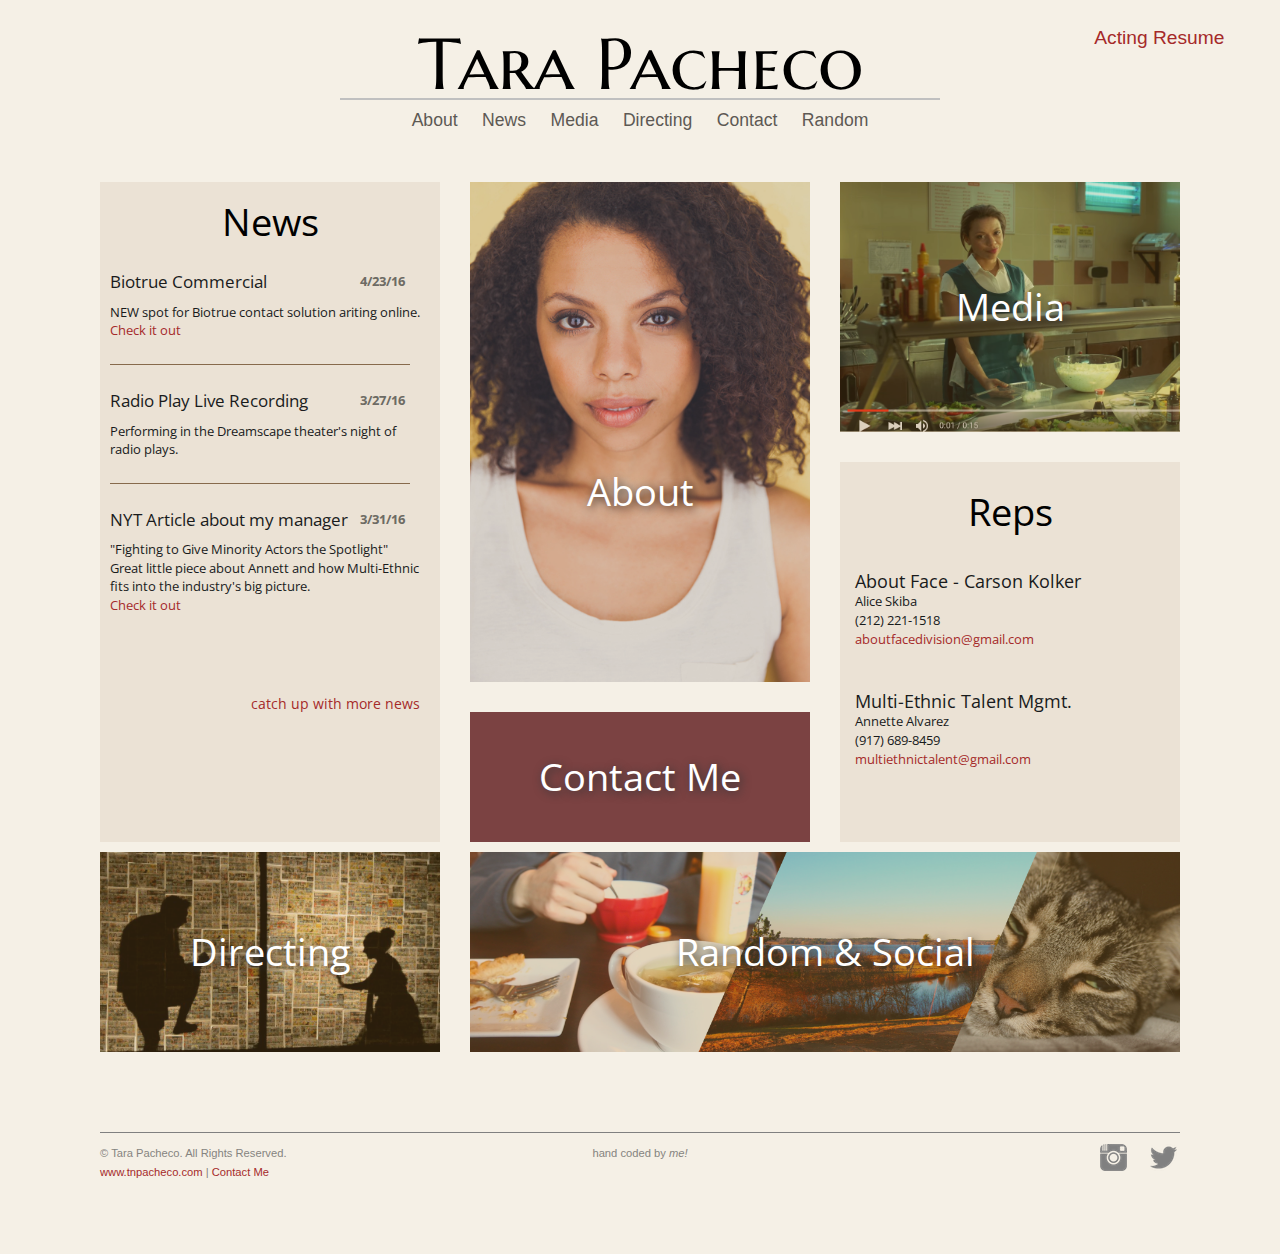
==== index.html @ 39d1afc8 "some style changes" ====
<!doctype html>
<html class="no-js" lang="">
    <head>
        <meta charset="utf-8">
        <meta http-equiv="x-ua-compatible" content="ie=edge">
        <title>Tara Pacheco</title>
        <meta name="description" content="Tara Pacheco's Personal Site">
        <meta name="viewport" content="width=1024">

        <!-- jquery -->
        <script src="/scripts/jquery-2.2.0.min.js"></script>


        <!-- LIGHTBOX -->
        <link href="/scripts/lightbox/css/lightbox.css" rel="stylesheet"  type='text/css'>

        <!-- GOOGLE FONTS-->
        <link href='https://fonts.googleapis.com/css?family=Marcellus+SC' rel='stylesheet' type='text/css'>

        <link href='https://fonts.googleapis.com/css?family=Open+Sans:400,600' rel='stylesheet' type='text/css'>

        <link href='https://fonts.googleapis.com/css?family=Work+Sans:400,700,600' rel='stylesheet' type='text/css'>

       
        <!-- PUNCH STYLESHEET -->
        <link rel="stylesheet" href="/styles/all.css">
    </head>

    <body class="tara-splash">
        <header class="tara-header">
            <div class="tara-header-nav-wrapper">
                <h1 class="tara-header-title"><a href="/">Tara Pacheco</a></h1>
                <ul class="nav">
                  <li><a href="/about" class="">About</a></li>
                  <li><a href="/news/" class="">News</a></li>
                  <li><a href="/media/" class="">Media</a></li>
                  <li><a href="/directing/" class="">Directing</a></li>
                  <li><a href="/contact/" class="">Contact</a></li>
                  <li><a href="/random/" class="">Random</a></li>
                 
                </ul>
            </div>
            <blockquote class="tara-header-quote"><a class="tara-resume" href="/resume">Acting Resume</a> </blockquote> 
        </header>        <section class="tara-body"> 
    
               <div class="homepage-column column-one"> 
                    <!--News-->
                    <div class="teaser news-teaser teaser-link">
                        <a href="/news">
                            <h2 class="teaser-title news-teaser-title black-teaser-title">News</h2>
                        </a>
                        <ul class="news-teaser-list">
                            <div class="news-teaserItem-shape">
                                    <li class="news-teaser-item">
                                    	<div class="news-teaser-item-title">Biotrue Commercial</div> 
                                    	<div class="news-teaser-detail news-teaser-date ">4/23/16</div>
                                    	<div class="news-teaser-detail">NEW spot for Biotrue contact solution ariting online. <a href='/media'>Check it out</a> </div>
                                    </li>
                            </div>    
                            <div class="news-teaser-divider"></div>
                            <div class="news-teaserItem-shape">
                                    <li class="news-teaser-item">
                                    	<div class="news-teaser-item-title">Radio Play Live Recording</div> 
                                    	<div class="news-teaser-detail news-teaser-date ">3/27/16</div>
                                    	<div class="news-teaser-detail">Performing in the Dreamscape theater's night of radio plays.</div>
                                    </li>
                            </div>    
                            <div class="news-teaser-divider"></div>
                            <div class="news-teaserItem-shape">
                                    <li class="news-teaser-item">
                                    	<div class="news-teaser-item-title">NYT Article about my manager</div> 
                                    	<div class="news-teaser-detail news-teaser-date ">3/31/16</div>
                                    	<div class="news-teaser-detail"><em>"Fighting to Give Minority Actors the Spotlight"</em><br>Great little piece about Annett and how Multi-Ethnic fits into the industry's big picture.<br><a href='http://www.nytimes.com/2016/03/14/nyregion/fighting-to-give-minority-actors-the-spotlight.html'>Check it out</a></div>
                                    </li>
                            </div>    
                        </ul>
                        <div class="news-teaser-link-to-more"><a href="/news">catch up with more news</a></div>
                    </div>
                </div>    

                <div class="homepage-column column-two">
                    <!--About Section-->
                    <a href="/about">
                        <div class="teaser about-teaser teaser-link">
                            <div class="teaser-frost about-frost"></div>
                            <h2 class="teaser-title about-teaser-title">About</h2>
                        </div>
                    </a>

                    <!--Contact Me-->
                    <a href="/contact">
                        <div class="teaser contact-teaser teaser-link">
                            <h2 class="contact-teaser-title teaser-title">Contact Me</h2>
                        </div>
                    </a>
                </div>

                <div class="homepage-column column-three">
                    <!--Media Section-->
                    <a href="/media"> 
                        <div class="teaser media-teaser teaser-link">
                            <div class="teaser-frost media-frost"></div>
                            <h2 class="teaser-title">Media</h2>
                        </div>
                    </a>

                    <!--Reps Section-->
                    <div class="teaser reps-teaser">
                        <h2 class="teaser-title black-teaser-title reps-teaser-title">Reps</h2>
                        <div class="homepage-rep first-rep">
                            <div class="homepage-subheading">About Face - Carson Kolker</div>
                            <div class="agent-detail">Alice Skiba</div>
                            <div class="agent-detail">(212) 221-1518 </div>
                            <div class="agent-detail">
                            <a href="mailto:aboutfacedivision@gmail.com">aboutfacedivision@gmail.com</a></div> 
                        </div>
                        <div class="reps-teaser-divider"></div>
                        <div class="homepage-rep second-rep">
                
                            <div class="homepage-subheading">Multi-Ethnic Talent Mgmt.</div>
                            <div class="agent-detail">Annette Alvarez </div>
                            <div class="agent-detail">(917) 689-8459 </div>
                            <div class="agent-detail"><a href="mailto:aboutfacedivision@gmail.com">multiethnictalent@gmail.com</a></div>
                        </div>    
                     </div>

                </div>     
                <div class="homepage-bar">
                    <!--Directing-->
                    <a href="/directing">
                        <div class="teaser directing-teaser teaser-link">
                        <div class="teaser-frost directing-frost"></div>
                            <h2 class="teaser-title">Directing</h2>
                        </div>
                    </a>
                
                    <!--Random-->
                    <a href="/random">
                        <div class="teaser random-teaser teaser-link">
                            <div class="teaser-frost random-frost"></div>
                            <h2 class="teaser-title">Random & Social</h2>
                        </div>
                    </a>

            </div>

        </section>
		<footer> 
			<div class="tara-footer"> 
				<div class="footer-bar"></div>
				<div class="footer-section footer-section-one">
					<div class="copyright">&copy; Tara Pacheco. All Rights Reserved.</div>
					<div><a class="special-link"href="/">www.tnpacheco.com  </a> &vert; <a class="special-link"href="/contact">  Contact Me</a></div>
				</div>	
				<div class= "footer-section footer-section-two">
					<div class="footer-note">hand coded by <span>me!</span></div>
				</div>	
				<div class= "footer-section footer-section-three">
					<a target="_blank" class="twitter-icon" href="https://twitter.com/theTaradactal"></a>	
					<a target="_blank" class="instagram-icon" href="https://www.instagram.com/thetaradactal/">
					</a>	
				</div>	
				
			</div>
		</footer>

	</body>
	<script src="/scripts/lightbox/js/lightbox.js"></script>
</html>
---- styles/all.css ----
html,body,div,span,applet,object,iframe,h1,h2,h3,h4,h5,h6,p,blockquote,pre,a,abbr,acronym,address,big,cite,code,del,dfn,em,img,ins,kbd,q,s,samp,small,strike,strong,sub,sup,tt,var,b,u,i,center,dl,dt,dd,ol,ul,li,fieldset,form,label,legend,table,caption,tbody,tfoot,thead,tr,th,td,article,aside,canvas,details,embed,figure,figcaption,footer,header,hgroup,menu,nav,output,ruby,section,summary,time,mark,audio,video{margin:0;padding:0;border:0;font-size:100%;font:inherit;vertical-align:baseline}ol,ul{list-style:none}/*! normalize.css v3.0.3 | MIT License | github.com/necolas/normalize.css */html{font-family:sans-serif;-ms-text-size-adjust:100%;-webkit-text-size-adjust:100%}body{margin:0}article,aside,details,figcaption,figure,footer,header,hgroup,main,menu,nav,section,summary{display:block}audio,canvas,progress,video{display:inline-block;vertical-align:baseline}audio:not([controls]){display:none;height:0}[hidden],template{display:none}a{background-color:transparent}a:active,a:hover{outline:0}abbr[title]{border-bottom:1px dotted}b,strong{font-weight:bold}dfn{font-style:italic}h1{font-size:2em}mark{background:#ff0;color:#000}small{font-size:80%}sub,sup{font-size:75%;line-height:0;position:relative;vertical-align:baseline}sup{top:-0.5em}sub{bottom:-0.25em}img{border:0}svg:not(:root){overflow:hidden}figure{margin:1em 40px}hr{box-sizing:content-box;height:0}pre{overflow:auto}code,kbd,pre,samp{font-family:monospace,monospace;font-size:1em}button,input,optgroup,select,textarea{color:inherit;font:inherit;margin:0}button{overflow:visible}button,select{text-transform:none}button,html input[type="button"],input[type="reset"],input[type="submit"]{-webkit-appearance:button;cursor:pointer}button[disabled],html input[disabled]{cursor:default}button::-moz-focus-inner,input::-moz-focus-inner{border:0;padding:0}input{line-height:normal}input[type="checkbox"],input[type="radio"]{box-sizing:border-box;padding:0}input[type="number"]::-webkit-inner-spin-button,input[type="number"]::-webkit-outer-spin-button{height:auto}input[type="search"]{-webkit-appearance:textfield;box-sizing:content-box}input[type="search"]::-webkit-search-cancel-button,input[type="search"]::-webkit-search-decoration{-webkit-appearance:none}fieldset{border:1px solid #c0c0c0;margin:0 2px;padding:.35em .625em .75em}legend{border:0;padding:0}textarea{overflow:auto}optgroup{font-weight:bold}table{border-collapse:collapse;border-spacing:0}td,th{padding:0}body{div{box-sizing:border-box}}a{color:inherit;color:#a52a2a;text-decoration:none}a:hover{text-decoration:underline}body{background-color:#f5f0e6}.full-width{width:100%;float:left}.center{text-align:center}.tara-splash{float:left;width:100%}.tara-header{float:left;width:100%;position:relative;padding:2% 2% 1% 2%;box-sizing:border-box;height:150px}.tara-header-nav-wrapper{margin:0 auto;width:600px;position:absolute;top:30px;left:50%;margin-left:-300px}.tara-header-title{color:#000;text-align:center;font-size:4.5em;border-bottom:2px solid rgba(192,192,192,1);line-height:95%;font-family:'Marcellus SC',serif}.tara-header-title a{color:#000;text-decoration:none}.tara-header-quote{color:#000;float:right;margin-right:30px;width:10em;font-size:1.2em;text-align:right;line-height:125%}.nav{list-style:none;margin:0;padding:0;text-align:center}.nav li{display:inline}.nav a{color:#5d5954;display:inline-block;padding:10px;text-decoration:none;font-size:1.1em}.nav a.current{color:#a52a2a}.nav a:hover{color:#a52a2a}.tara-body{color:#191b1c;width:1080px;margin:0 auto;font-family:'Open Sans',sans-serif;font-size:1em;line-height:120%}.homepage-bar{margin-top:3x0px;width:1080px;clear:left;float:left}.homepage-column{width:340px;float:left;margin-top:3%;height:670px;margin-right:30px}.column-three{margin-right:0}.teaser{width:340px;position:relative;float:left}.teaser-frost{position:absolute;top:0;left:0;right:0;bottom:0;opacity:.5}.teaser-frost:hover{opacity:0}.teaser-link{cursor:pointer}.homepage-subheading{font-size:1.1em}.teaser-title{color:white;text-shadow:2px 2px 10px #333536;text-align:center;font-size:2.4em;position:absolute;top:50%;left:0;right:0;margin-top:-10px;pointer-events:none;text-decoration:none}.news-teaser{background-color:rgba(195,172,147,0.2);height:660px;cursor:auto}.news-teaser-title{margin-top:-300px;pointer-events:auto;cursor:pointer}.news-teaser-list{float:left;width:100%;box-sizing:border-box;padding:90px 20px 20px 10px}.news-teaser-divider{float:left;border-top:1px solid #876a4c;width:300px;height:2px;margin-bottom:25px;margin-top:25px}.page-subheading3{float:left;font-size:1.2em;color:#000;text-align:left;line-height:40px}.news-teaser-item{float:left;width:100%;line-height:115%}.news-teaser-item-title{float:left;font-size:1.05em;margin-bottom:10px;line-height:120%;width:240px}.news-teaser-detail{float:left;font-size:.8em}.news-teaser-date{font-weight:bold;float:right;width:60px;color:#6d6b64}.news-teaser-link-to-more{float:right;margin-top:60px;font-size:.9em;padding-right:20px}.media-teaser{height:250px;background-image:url('/photos/bryantandstrattongrabSMALL.png');background-size:140%;background-repeat:no-repeat;background-position-y:-12px}.reps-teaser{background-color:rgba(195,172,147,0.2);height:380px;margin-top:30px}.about-teaser{height:500px;background-image:url('/photos/taraheadshot.jpg');background-repeat:no-repeat;background-size:110%;background-position-y:-30px}.about-teaser-title{margin-top:50px}.contact-teaser{background-color:#7b4242;height:130px;margin-top:30px}.directing-teaser{height:200px;background-image:url('/photos/directingteaser.jpg');background-size:110%;background-position:-20px -30px;background-repeat:no-repeat}.random-teaser{height:200px;width:710px;margin-left:30px;background-image:url('/photos/randomteaser.png');background-size:110%;background-position:-1px -1px;background-repeat:no-repeat}.reps-teaser-title{margin-top:-150px}.homepage-rep{height:100px;width:385px;padding-left:15px}.first-rep{float:left;margin-top:110px}.second-rep{float:left;margin-top:20px;bottom:15px}.agent-detail{float:left;width:300px;font-size:.8em}.tara-footer{margin:0 auto;width:1080px;font-size:.7em;margin-bottom:60px}.black-teaser-title{color:#000;text-shadow:none}.footer-bar{width:1080px;float:left;margin-top:80px;height:2px;border-top:1px solid grey;display:inline}.footer-section{margin-top:10px;float:left;width:360px;height:40px;line-height:19px;color:#85847f;margin-bottom:70px}.footer-section-two{text-align:center}.footer-section-three{float:left}.twitter-icon{display:inline-block;float:right;width:30px;height:30px;background-image:url('/photos/twitter.png');background-repeat:no-repeat}.instagram-icon{display:inline-block;float:right;margin-right:20px;height:30px;width:30px;background-image:url('/photos/instagram.png');background-repeat:no-repeat}.footer-note span{font-style:italic;font-size:1em}.media-frost{background-color:rgba(178,125,49,0.46)}.about-frost{background-color:rgba(100,75,39,0.46)}.directing-frost{background-color:rgba(178,125,49,0.46)}.random-frost{background-color:rgba(178,125,49,0.65)}.about-wrapper{width:850px;margin:0 auto}.about-photo{margin-top:30px;float:left;width:375px;height:557px;background-image:url('/photos/taraheadshot.jpg');background-size:100%;background-repeat:no-repeat;display:inline-block;position:relative}.headshot-davidnoles{position:absolute;top:530px;left:20px;right:0;bottom:0;font-size:.7em}.tara-bio{margin-top:30px;float:left;margin-left:50px;width:425px;display:inline-block}.about-text{font-size:.9em}.about-buttons-section{float:left;width:100%;text-align:left;size:1em}.about-button{padding:5px 20px 5px 20px;float:left;margin-right:12px}.about-left-button{margin-right:35px}.paragraph-text{margin-bottom:20px;line-height:25px;font-size:.9em}.directing-wrapper{width:800px;margin:0 auto}.directing-photo{margin-top:30px;float:left;height:200px;width:600px;background-image:url('/photos/directingcoverphoto.png');margin-left:100px;background-size:110%;background-repeat:no-repeat;background-position:-35px 5px}.directing-blurb{float:left;margin-top:40px;width:800px}.random-wrapper{width:960px;margin:0 auto}.random-column{margin-top:7%;float:left;display:inline-block}.random-column-title{color:black;float:left;margin-bottom:20px;font-size:1.5em}.random-column-one{float:left;height:1020px;width:315px;border-right:1px solid gray;padding-right:50px}.column-one-sub{float:left;width:inherit}.column-one-top{height:400px}.column-one-bottom{margin-top:20px;height:600px}.random-column-two{float:left;margin-left:48px;height:1020px;width:540px;overflow:auto}.column-two-item{float:left;width:400px;box-sizing:border-box;padding-top:10px}.column-two-pic-crop{float:left;margin:20px 10px 10px 20px;width:300px;height:250px;overflow:hidden}.column-two-pic-crop img{height:250px}.column-two-item-title{font-weight:bold;margin-bottom:10px}.column-two-item-deets{font-size:.9em}.media-wrapper{width:950px;margin:0 auto}.video-scroller{margin-top:50px;float:left;width:100%}.video-list{float:left;width:100%}.video-list-item{float:left;margin:20px 10px 10px 20px}.headshot-scroller{margin-top:50px;float:left;width:100%}.headshot-list{float:left;width:100%}.production-scroller{float:left;width:100%}.production-photo-list{float:left;width:100%}.crop{float:left;margin:20px 10px 10px 20px;width:200px;height:150px;overflow:hidden}.crop img{height:150px}.crop .verticle{height:auto;width:202.2px}.vertical-headshot-list-item{float:left;height:250px}.image-holder{float:left;height:250px;margin:20px 25px 10px 20px;position:relative}.photo-by-text{position:absolute;font-size:.5em;color:gray;margin-top:250px}.page-subheading{color:black;font-size:1.5em}.contact-me-wrapper{width:880px;margin:0 auto}.contact-column-title{float:left;margin-bottom:25px;margin-top:40px}.contact-column{float:left;display:inline-block}.contact-column-one{width:350px}.contact-column-two{width:500px;margin-left:25px}.contact-me-box{float:left;width:500px}.contact-me-photo{float:left;height:300px;width:190px;background-image:url('/photos/taracontact.png');background-size:100%;background-repeat:no-repeat;background-position:2px -100px}.contact-rep{width:300px;height:160px;float:left;box-sizing:border-box;border:1px solid}.contact-multi-ethnic{clear:left}.contact-about-face{margin-bottom:30px}.rep-type-title{float:left;display:block;box-sizing:border-box;padding:10px;font-size:1.2em;line-height:22px;border-right:1px solid;text-align:center;background-color:rgba(195,172,147,0.2);height:159px}.manager-title{font-size:1.1em;line-height:21px}.contact-rep-details{float:left;box-sizing:border-box;padding:20px 10px 10px 20px}.agency-name{float:left;font-weight:bold;font-size:1.3em}.agent-name{margin-top:40px;margin-bottom:10px}.agency-details{line-height:25px}.contact-rep-details a{text-decoration:none}.contact-rep-details a:hover{color:#a52a2a}.contact-section-title{margin-bottom:30px;display:inline-block}.contact-section-title-me{float:left;width:500px}.contact-section-title-reps{float:left;width:300px;margin-left:85px}.contact-me-title-wrapper{float:left;width:100%;margin-top:40px}.resume-wrapper{width:695px;margin:0 auto}.download-link{float:left;margin-top:20px}.resume-jpg{margin-top:15px;float:left;height:900px}.news-page-wrapper{width:900px;margin:0 auto}.news-page-item{float:left;width:100%;box-sizing:border-box;padding:5px 10px 10px 10px;margin-top:45px;background-color:rgba(195,172,147,0.2);background:linear-gradient(#ebe2d5,#f5f0e6)}.news-page-date{color:#85847f;font-weight:bold;display:inline-block;line-height:40px;margin-left:20px}.news-page-item-heading{float:left;width:100%;margin-bottom:15px}.news-page-item-body{float:left;width:100%;margin-top:40px}.news-page-pic-crop{clear:left;float:left;width:300px;margin-top:5px;margin-right:80px;overflow:hidden}.news-page-pic-crop img{width:300px}.news-page-vid{clear:left;float:left;margin-right:80px}.news-page-vid-link{height:200px}.news-page-detail{float:left;display:inline-block;width:500px}.media-nav{list-style:none;margin:0;padding:0;text-align:center}.media-nav li{display:inline;background-color:rgba(195,172,147,0.2);background:linear-gradient(#ebe2d5,#f5f0e6)}.media-nav a{color:#5d5954;display:inline-block;padding:10px;text-decoration:none;font-size:1.0em}.media-nav a.current{color:#a52a2a}.media-nav a:hover{color:#a52a2a}.primary-video-container{width:800px;margin:0 auto;margin-top:30px}.media-title{text-align:left}.media-title-primary-video{margin-bottom:2px}.media-description{color:#5d5954;font-size:.7em;text-align:left;margin-bottom:15px}.primary-video{margin:0 auto;margin-bottom:50px}.media-column{width:425px;display:inline-block;float:left}.media-column-left{padding-right:50px}.media-content{margin-bottom:50px}.headshot-container{width:950px;margin:0 auto}.media-page-title{margin-top:30px;margin-bottom:30px}.headshot-strip{width:100%;float:left;margin-bottom:30px}.verticle-hsImage{float:left;width:296px}.hsImageSpace{margin-right:30px}.horizontal-hsImage{float:left;width:460px}}.image-columnTwoB{font:left;width:220px}.thanks{float:left;width:380px;margin-left:10px;display:none}form{float:left;margin-left:10px;width:300px}input,textarea{padding:5px;width:320px;margin-left:5px;font-family:Helvetica,sans-serif;margin:0 0 10px 0;border:1px solid #85847f;background-color:#f5f0e6}label{float:left;text-align:right;margin-right:15px;width:100px;padding-top:5px;font-size:1.4em}.submit-button{width:110px}.text-area-message{height:140px}
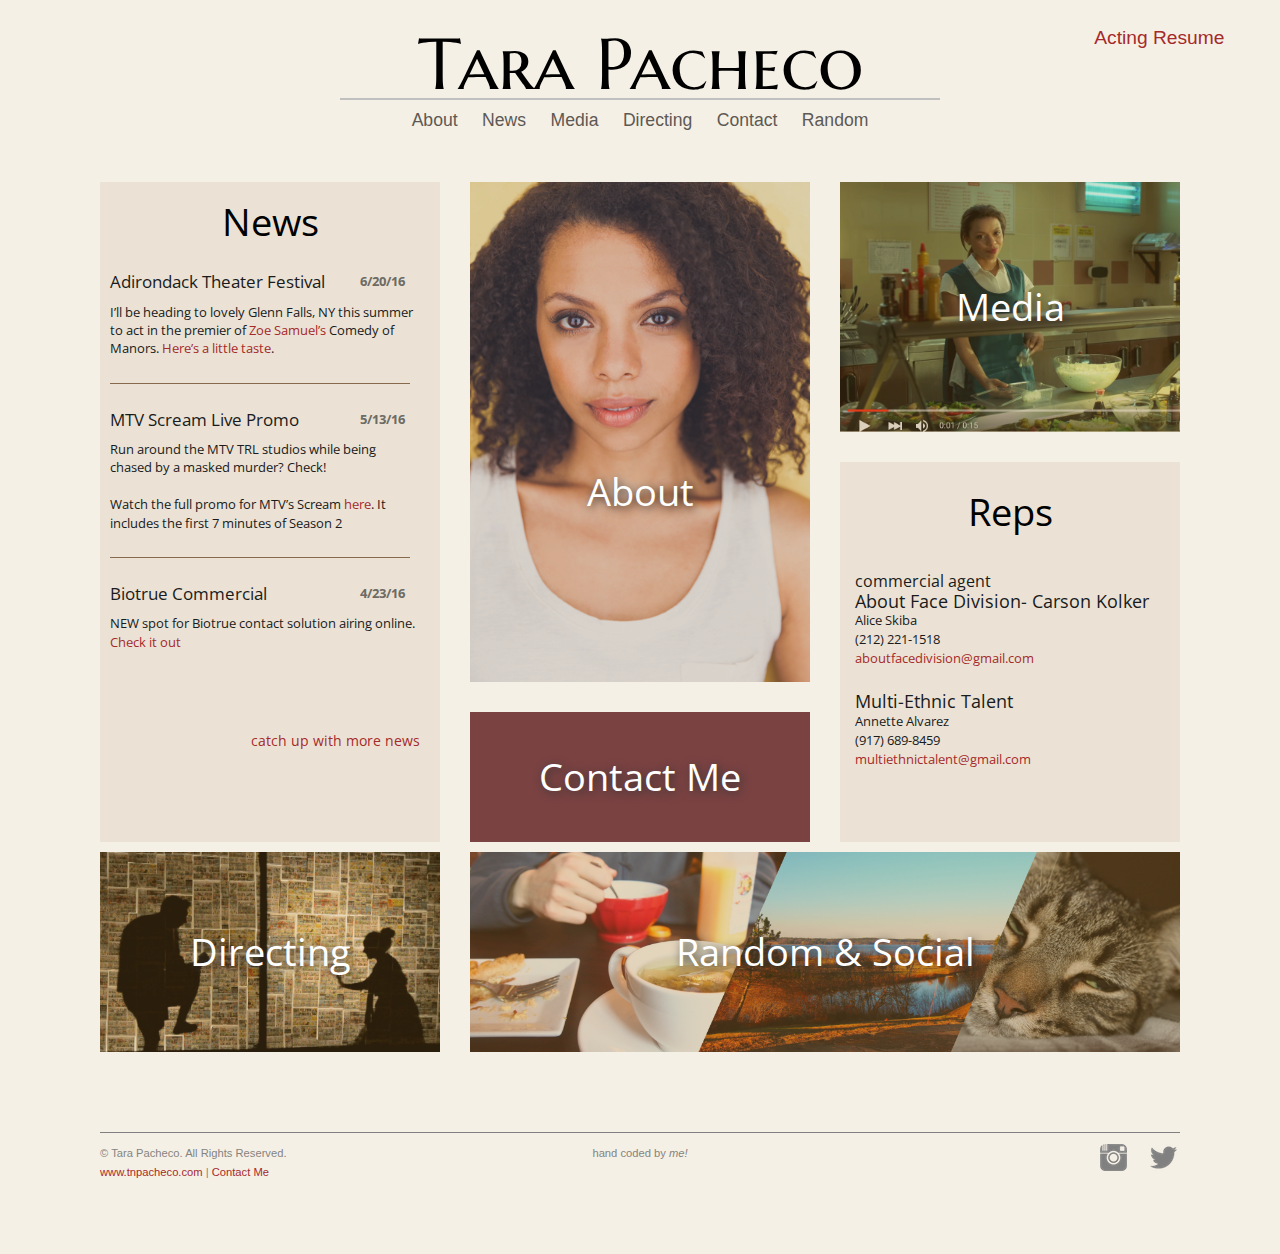
==== commit 6a0fc194: "updated on 6/4" ====
--- a/index.html
+++ b/index.html
@@ -52,25 +52,25 @@
                         <ul class="news-teaser-list">
                             <div class="news-teaserItem-shape">
                                     <li class="news-teaser-item">
-                                    	<div class="news-teaser-item-title">Biotrue Commercial</div> 
-                                    	<div class="news-teaser-detail news-teaser-date ">4/23/16</div>
-                                    	<div class="news-teaser-detail">NEW spot for Biotrue contact solution ariting online. <a href='/media'>Check it out</a> </div>
+                                    	<div class="news-teaser-item-title">Adirondack Theater Festival</div> 
+                                    	<div class="news-teaser-detail news-teaser-date ">6/20/16</div>
+                                    	<div class="news-teaser-detail">I’ll be heading to lovely Glenn Falls, NY this summer to act in the premier of <a href='http://zoesamuel.com/' target='_blank'>Zoe Samuel’s</a> Comedy of Manors. <a href='https://youtu.be/G0rxza90_9A' target='_blank'>Here’s a little taste</a>.</div>
                                     </li>
                             </div>    
                             <div class="news-teaser-divider"></div>
                             <div class="news-teaserItem-shape">
                                     <li class="news-teaser-item">
-                                    	<div class="news-teaser-item-title">Radio Play Live Recording</div> 
-                                    	<div class="news-teaser-detail news-teaser-date ">3/27/16</div>
-                                    	<div class="news-teaser-detail">Performing in the Dreamscape theater's night of radio plays.</div>
+                                    	<div class="news-teaser-item-title">MTV Scream Live Promo </div> 
+                                    	<div class="news-teaser-detail news-teaser-date ">5/13/16</div>
+                                    	<div class="news-teaser-detail">Run around the MTV TRL studios while being chased by a masked murder? Check! </br> </br>Watch the full promo for MTV’s Scream <a href='https://youtu.be/9upmffhfhws?t=5m4s' target='_blank'>here</a>. It includes the first 7 minutes of Season 2</div>
                                     </li>
                             </div>    
                             <div class="news-teaser-divider"></div>
                             <div class="news-teaserItem-shape">
                                     <li class="news-teaser-item">
-                                    	<div class="news-teaser-item-title">NYT Article about my manager</div> 
-                                    	<div class="news-teaser-detail news-teaser-date ">3/31/16</div>
-                                    	<div class="news-teaser-detail"><em>"Fighting to Give Minority Actors the Spotlight"</em><br>Great little piece about Annett and how Multi-Ethnic fits into the industry's big picture.<br><a href='http://www.nytimes.com/2016/03/14/nyregion/fighting-to-give-minority-actors-the-spotlight.html'>Check it out</a></div>
+                                    	<div class="news-teaser-item-title">Biotrue Commercial</div> 
+                                    	<div class="news-teaser-detail news-teaser-date ">4/23/16</div>
+                                    	<div class="news-teaser-detail">NEW spot for Biotrue contact solution airing online. <a href='/media'>Check it out</a> </div>
                                     </li>
                             </div>    
                         </ul>
@@ -108,7 +108,8 @@
                     <div class="teaser reps-teaser">
                         <h2 class="teaser-title black-teaser-title reps-teaser-title">Reps</h2>
                         <div class="homepage-rep first-rep">
-                            <div class="homepage-subheading">About Face - Carson Kolker</div>
+                            <div class="homepage-rep-type">commercial agent</div> 
+                            <div class="homepage-subheading">About Face Division- Carson Kolker</div>
                             <div class="agent-detail">Alice Skiba</div>
                             <div class="agent-detail">(212) 221-1518 </div>
                             <div class="agent-detail">
@@ -117,7 +118,7 @@
                         <div class="reps-teaser-divider"></div>
                         <div class="homepage-rep second-rep">
                 
-                            <div class="homepage-subheading">Multi-Ethnic Talent Mgmt.</div>
+                            <div class="homepage-subheading">Multi-Ethnic Talent</div>
                             <div class="agent-detail">Annette Alvarez </div>
                             <div class="agent-detail">(917) 689-8459 </div>
                             <div class="agent-detail"><a href="mailto:aboutfacedivision@gmail.com">multiethnictalent@gmail.com</a></div>
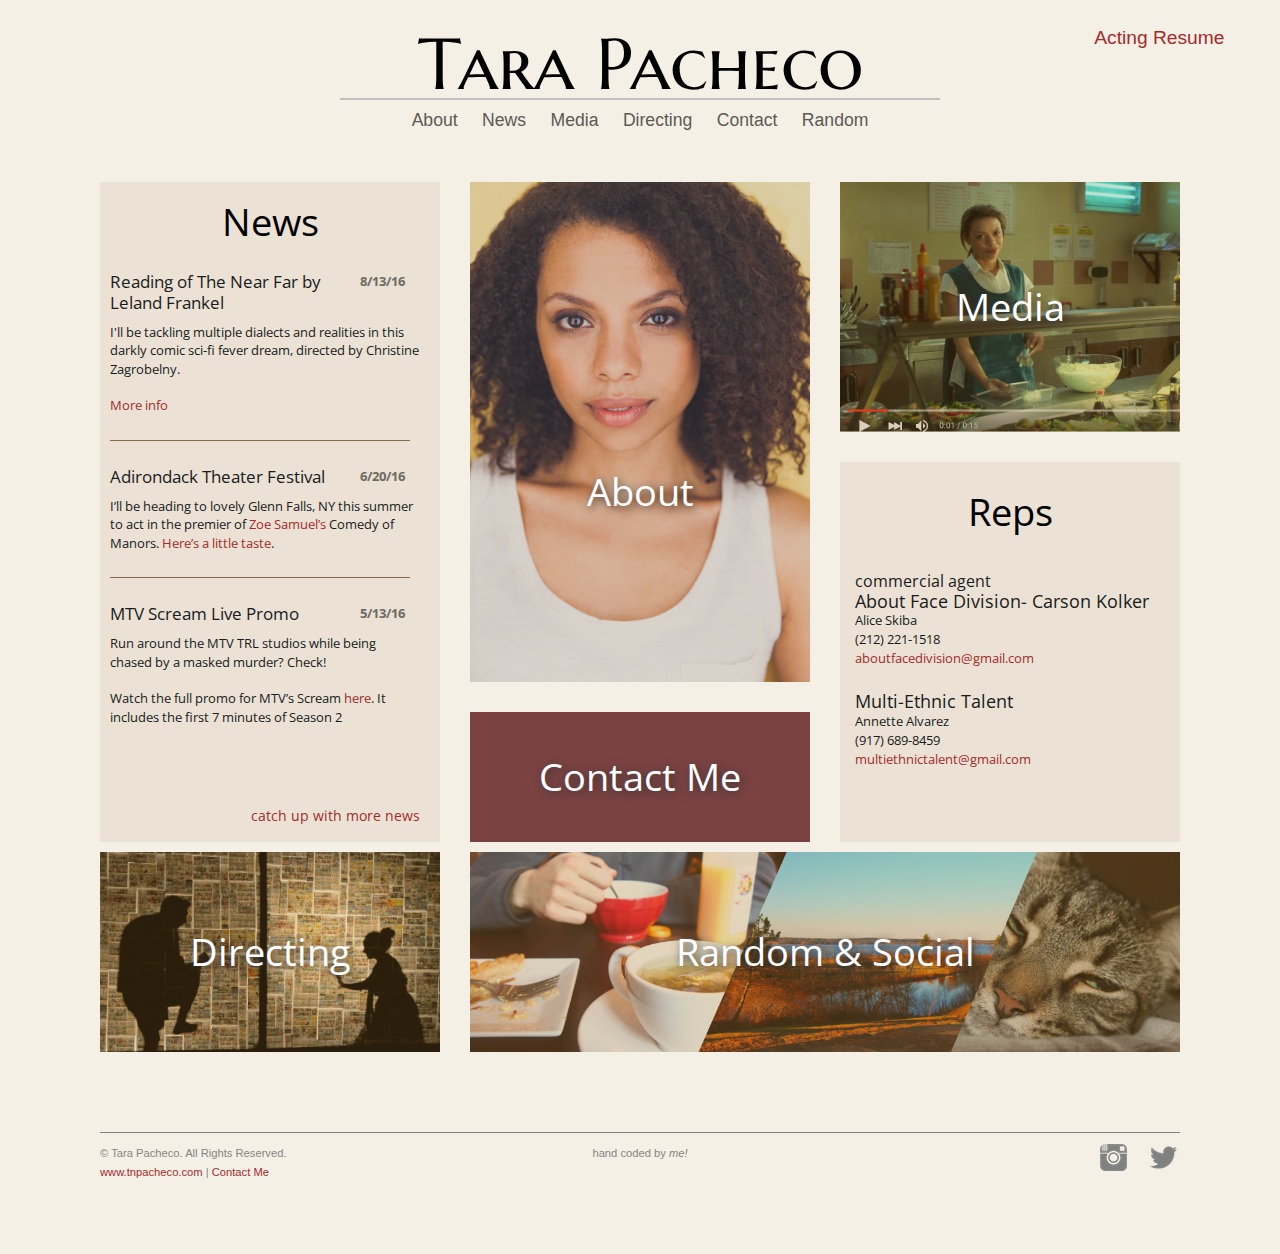
==== commit 17565aa2: "Near Far reading" ====
--- a/index.html
+++ b/index.html
@@ -52,6 +52,14 @@
                         <ul class="news-teaser-list">
                             <div class="news-teaserItem-shape">
                                     <li class="news-teaser-item">
+                                    	<div class="news-teaser-item-title">Reading of The Near Far by Leland Frankel</div> 
+                                    	<div class="news-teaser-detail news-teaser-date ">8/13/16</div>
+                                    	<div class="news-teaser-detail">I'll be tackling multiple dialects and realities in this darkly comic sci-fi fever dream, directed by Christine Zagrobelny. <br> <br><a href='https://www.facebook.com/turntofleshproductions'>More info </a></div>
+                                    </li>
+                            </div>    
+                            <div class="news-teaser-divider"></div>
+                            <div class="news-teaserItem-shape">
+                                    <li class="news-teaser-item">
                                     	<div class="news-teaser-item-title">Adirondack Theater Festival</div> 
                                     	<div class="news-teaser-detail news-teaser-date ">6/20/16</div>
                                     	<div class="news-teaser-detail">I’ll be heading to lovely Glenn Falls, NY this summer to act in the premier of <a href='http://zoesamuel.com/' target='_blank'>Zoe Samuel’s</a> Comedy of Manors. <a href='https://youtu.be/G0rxza90_9A' target='_blank'>Here’s a little taste</a>.</div>
@@ -63,14 +71,6 @@
                                     	<div class="news-teaser-item-title">MTV Scream Live Promo </div> 
                                     	<div class="news-teaser-detail news-teaser-date ">5/13/16</div>
                                     	<div class="news-teaser-detail">Run around the MTV TRL studios while being chased by a masked murder? Check! </br> </br>Watch the full promo for MTV’s Scream <a href='https://youtu.be/9upmffhfhws?t=5m4s' target='_blank'>here</a>. It includes the first 7 minutes of Season 2</div>
-                                    </li>
-                            </div>    
-                            <div class="news-teaser-divider"></div>
-                            <div class="news-teaserItem-shape">
-                                    <li class="news-teaser-item">
-                                    	<div class="news-teaser-item-title">Biotrue Commercial</div> 
-                                    	<div class="news-teaser-detail news-teaser-date ">4/23/16</div>
-                                    	<div class="news-teaser-detail">NEW spot for Biotrue contact solution airing online. <a href='/media'>Check it out</a> </div>
                                     </li>
                             </div>    
                         </ul>
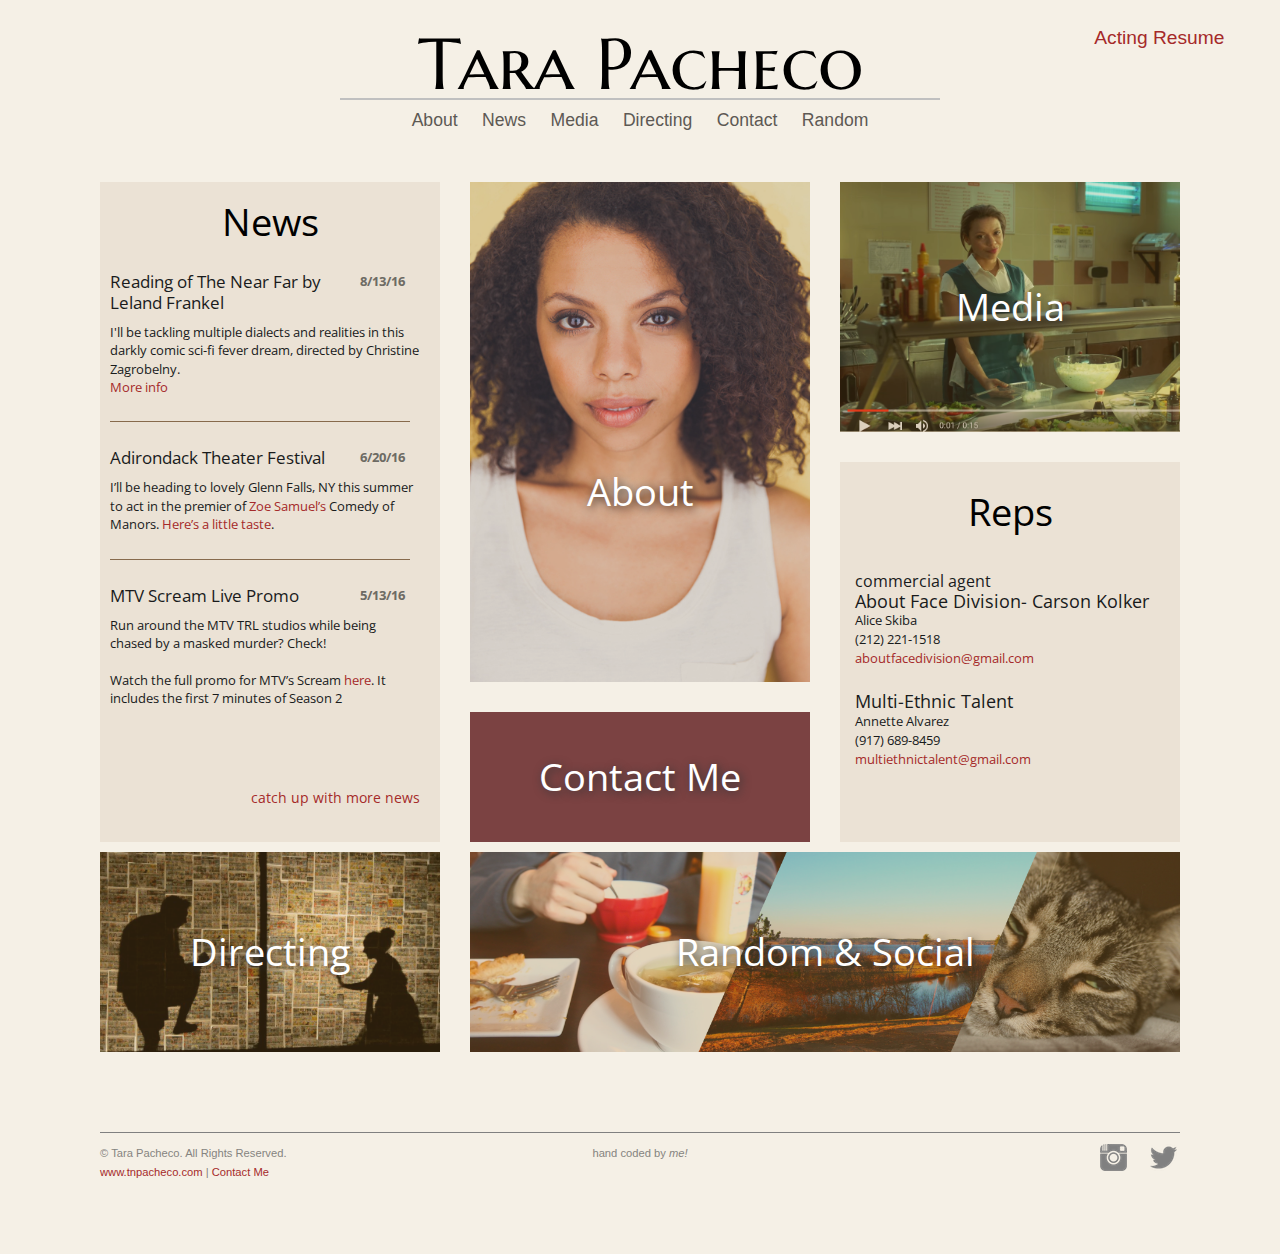
==== commit 24746fc8: "type fixed" ====
--- a/index.html
+++ b/index.html
@@ -54,7 +54,7 @@
                                     <li class="news-teaser-item">
                                     	<div class="news-teaser-item-title">Reading of The Near Far by Leland Frankel</div> 
                                     	<div class="news-teaser-detail news-teaser-date ">8/13/16</div>
-                                    	<div class="news-teaser-detail">I'll be tackling multiple dialects and realities in this darkly comic sci-fi fever dream, directed by Christine Zagrobelny. <br> <br><a href='https://www.facebook.com/turntofleshproductions'>More info </a></div>
+                                    	<div class="news-teaser-detail">I'll be tackling multiple dialects and realities in this darkly comic sci-fi fever dream, directed by Christine Zagrobelny. <br><a href='https://www.facebook.com/turntofleshproductions'>More info </a></div>
                                     </li>
                             </div>    
                             <div class="news-teaser-divider"></div>
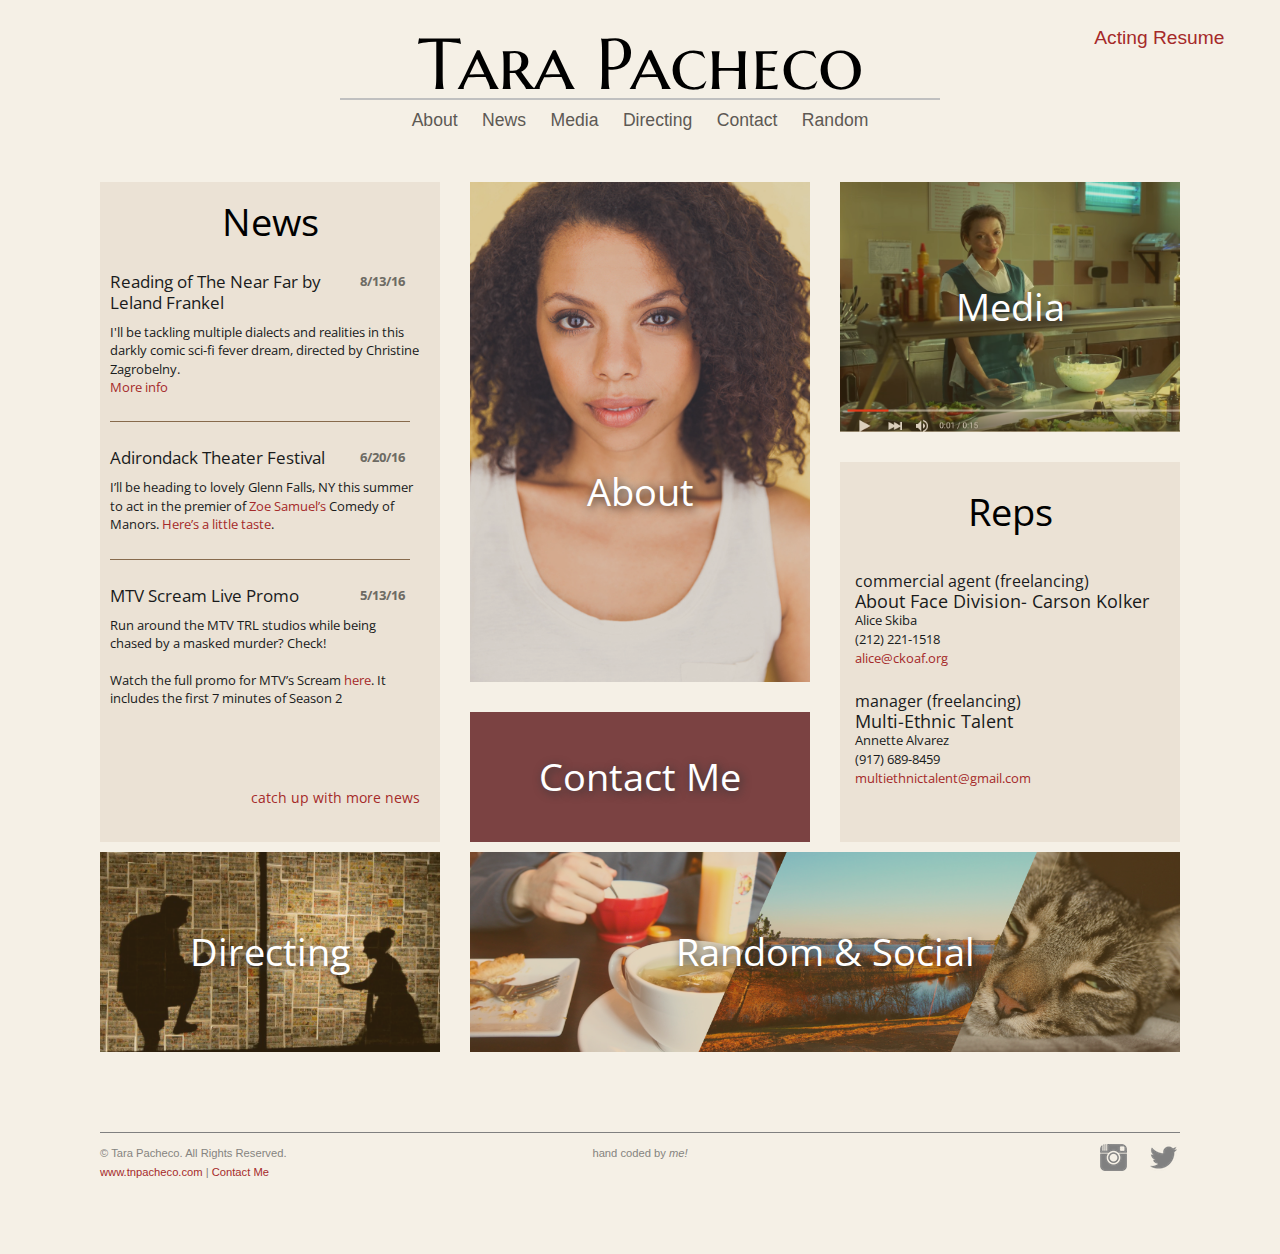
==== commit e2d9914b: "updates for industry" ====
--- a/index.html
+++ b/index.html
@@ -108,20 +108,18 @@
                     <div class="teaser reps-teaser">
                         <h2 class="teaser-title black-teaser-title reps-teaser-title">Reps</h2>
                         <div class="homepage-rep first-rep">
-                            <div class="homepage-rep-type">commercial agent</div> 
+                            <div class="homepage-rep-type">commercial agent (freelancing)</div> 
                             <div class="homepage-subheading">About Face Division- Carson Kolker</div>
                             <div class="agent-detail">Alice Skiba</div>
-                            <div class="agent-detail">(212) 221-1518 </div>
-                            <div class="agent-detail">
-                            <a href="mailto:aboutfacedivision@gmail.com">aboutfacedivision@gmail.com</a></div> 
-                        </div>
+                            <div class="agent-detail">(212) 221-1518 </div> <a class="agent-detail" href="mailto:alice@ckoaf.org">alice@ckoaf.org</a></div> 
+        
                         <div class="reps-teaser-divider"></div>
                         <div class="homepage-rep second-rep">
-                
+                            <div class="homepage-rep-type">manager (freelancing)</div> 
                             <div class="homepage-subheading">Multi-Ethnic Talent</div>
                             <div class="agent-detail">Annette Alvarez </div>
                             <div class="agent-detail">(917) 689-8459 </div>
-                            <div class="agent-detail"><a href="mailto:aboutfacedivision@gmail.com">multiethnictalent@gmail.com</a></div>
+                            <div class="agent-detail"><a href="multiethnictalent@gmail.com">multiethnictalent@gmail.com</a></div>
                         </div>    
                      </div>
 
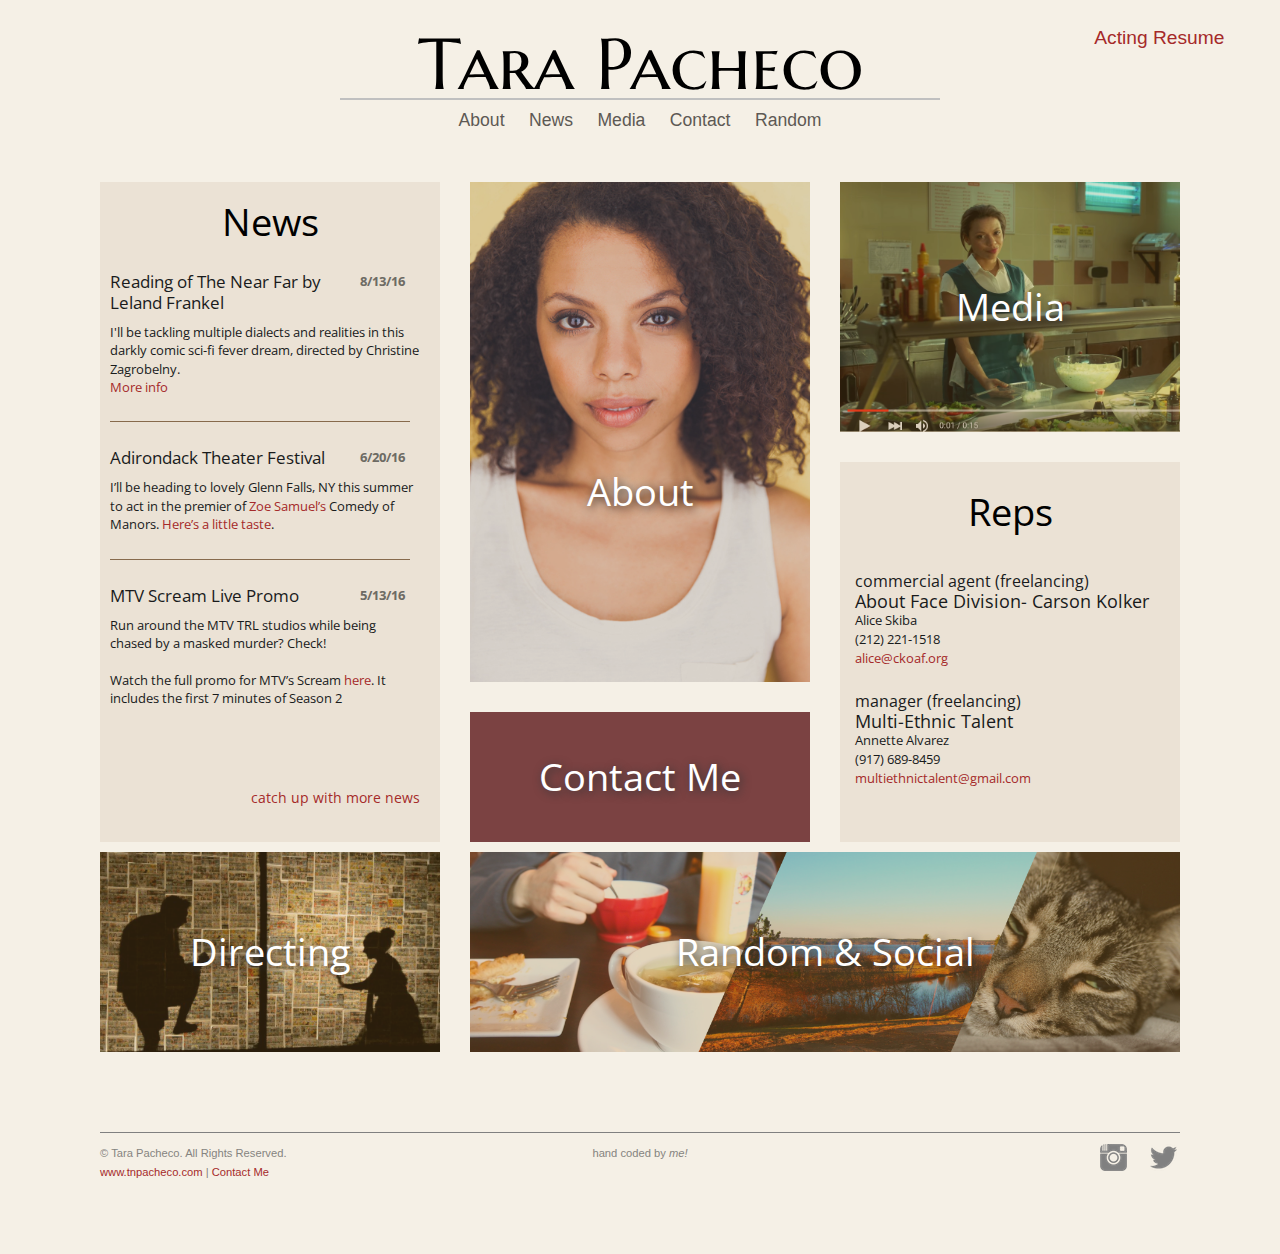
==== commit 0eb71988: "remove directing" ====
--- a/index.html
+++ b/index.html
@@ -34,7 +34,6 @@
                   <li><a href="/about" class="">About</a></li>
                   <li><a href="/news/" class="">News</a></li>
                   <li><a href="/media/" class="">Media</a></li>
-                  <li><a href="/directing/" class="">Directing</a></li>
                   <li><a href="/contact/" class="">Contact</a></li>
                   <li><a href="/random/" class="">Random</a></li>
                  
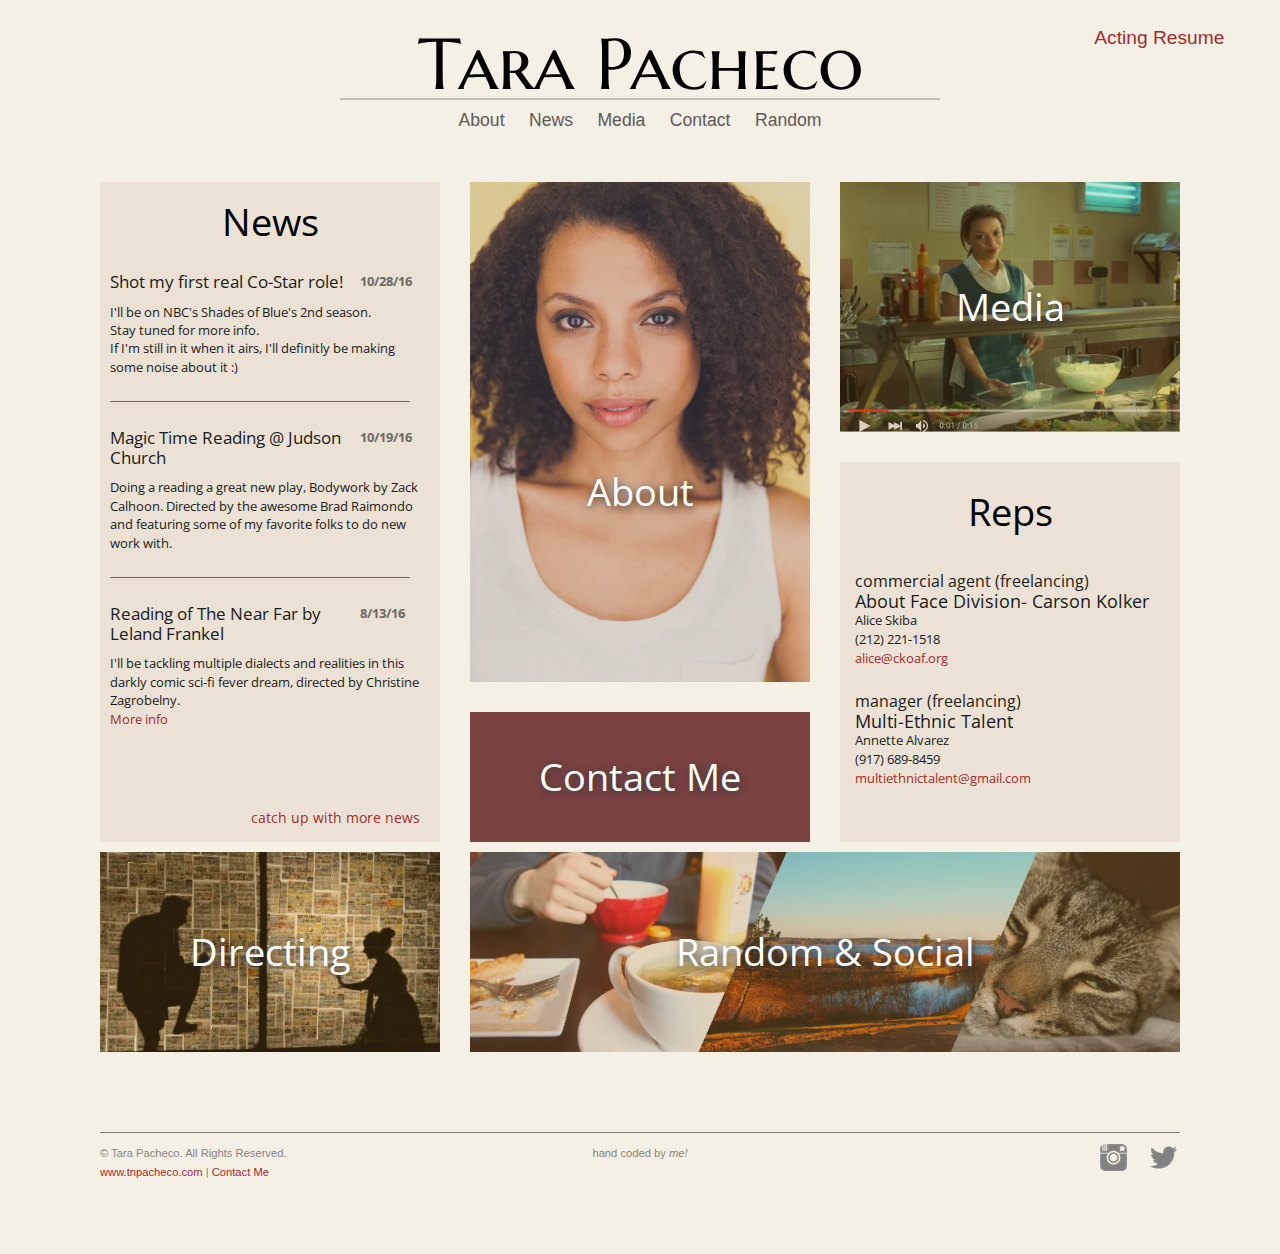
==== commit 96f16d70: "shades of blue" ====
--- a/index.html
+++ b/index.html
@@ -51,25 +51,25 @@
                         <ul class="news-teaser-list">
                             <div class="news-teaserItem-shape">
                                     <li class="news-teaser-item">
-                                    	<div class="news-teaser-item-title">Reading of The Near Far by Leland Frankel</div> 
-                                    	<div class="news-teaser-detail news-teaser-date ">8/13/16</div>
-                                    	<div class="news-teaser-detail">I'll be tackling multiple dialects and realities in this darkly comic sci-fi fever dream, directed by Christine Zagrobelny. <br><a href='https://www.facebook.com/turntofleshproductions'>More info </a></div>
+                                    	<div class="news-teaser-item-title">Shot my first real Co-Star role!</div> 
+                                    	<div class="news-teaser-detail news-teaser-date ">10/28/16</div>
+                                    	<div class="news-teaser-detail">I'll be on NBC's Shades of Blue's 2nd season. <br>Stay tuned for more info.<br>If I'm still in it when it airs, I'll definitly be making some noise about it :) </div>
                                     </li>
                             </div>    
                             <div class="news-teaser-divider"></div>
                             <div class="news-teaserItem-shape">
                                     <li class="news-teaser-item">
-                                    	<div class="news-teaser-item-title">Adirondack Theater Festival</div> 
-                                    	<div class="news-teaser-detail news-teaser-date ">6/20/16</div>
-                                    	<div class="news-teaser-detail">I’ll be heading to lovely Glenn Falls, NY this summer to act in the premier of <a href='http://zoesamuel.com/' target='_blank'>Zoe Samuel’s</a> Comedy of Manors. <a href='https://youtu.be/G0rxza90_9A' target='_blank'>Here’s a little taste</a>.</div>
+                                    	<div class="news-teaser-item-title">Magic Time Reading @ Judson Church</div> 
+                                    	<div class="news-teaser-detail news-teaser-date ">10/19/16</div>
+                                    	<div class="news-teaser-detail">Doing a reading a great new play, <em>Bodywork</em> by Zack Calhoon. Directed by the awesome Brad Raimondo and featuring some of my favorite folks to do new work with.</div>
                                     </li>
                             </div>    
                             <div class="news-teaser-divider"></div>
                             <div class="news-teaserItem-shape">
                                     <li class="news-teaser-item">
-                                    	<div class="news-teaser-item-title">MTV Scream Live Promo </div> 
-                                    	<div class="news-teaser-detail news-teaser-date ">5/13/16</div>
-                                    	<div class="news-teaser-detail">Run around the MTV TRL studios while being chased by a masked murder? Check! </br> </br>Watch the full promo for MTV’s Scream <a href='https://youtu.be/9upmffhfhws?t=5m4s' target='_blank'>here</a>. It includes the first 7 minutes of Season 2</div>
+                                    	<div class="news-teaser-item-title">Reading of The Near Far by Leland Frankel</div> 
+                                    	<div class="news-teaser-detail news-teaser-date ">8/13/16</div>
+                                    	<div class="news-teaser-detail">I'll be tackling multiple dialects and realities in this darkly comic sci-fi fever dream, directed by Christine Zagrobelny. <br><a href='https://www.facebook.com/turntofleshproductions'>More info </a></div>
                                     </li>
                             </div>    
                         </ul>
@@ -110,7 +110,8 @@
                             <div class="homepage-rep-type">commercial agent (freelancing)</div> 
                             <div class="homepage-subheading">About Face Division- Carson Kolker</div>
                             <div class="agent-detail">Alice Skiba</div>
-                            <div class="agent-detail">(212) 221-1518 </div> <a class="agent-detail" href="mailto:alice@ckoaf.org">alice@ckoaf.org</a></div> 
+                            <div class="agent-detail">(212) 221-1518 
+                            </div> <a class="agent-detail" href="mailto:alice@ckoaf.org">alice@ckoaf.org</a></div> 
         
                         <div class="reps-teaser-divider"></div>
                         <div class="homepage-rep second-rep">
